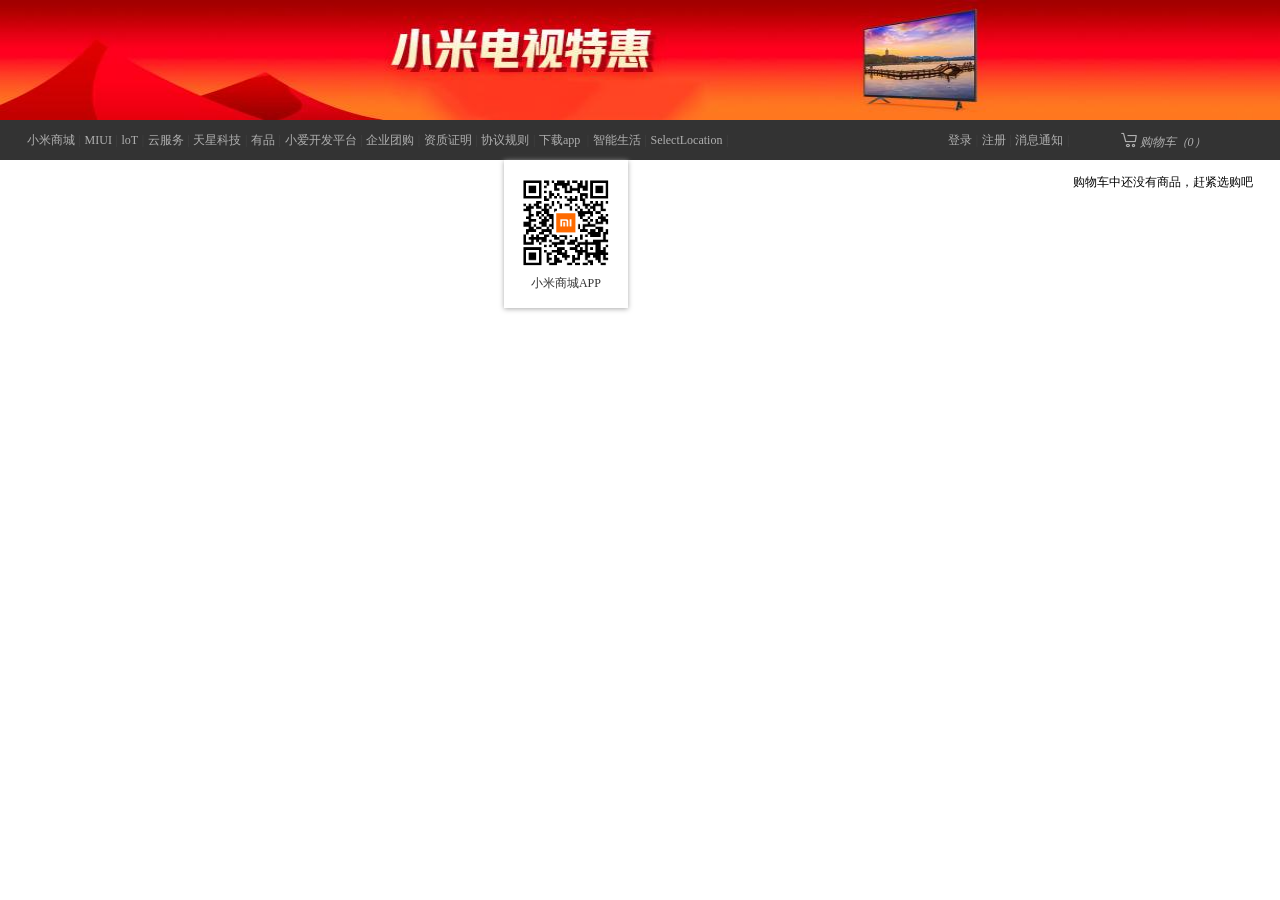
==== 02_black_guide/index.html @ b4f6822d "first commit: 小米官网首页顶部广告部分完成" ====
<!DOCTYPE html>
<html lang="en">
<head>
    <meta charset="UTF-8">
    <meta name="viewport" content="width=device-width, initial-scale=1.0">
    <title>Document</title>
    <link rel="stylesheet" href="./css/reset.css">
    <link rel="stylesheet" href="./css/mi.css">
    <link rel="stylesheet" href="./css/iconfont/iconfont.css">
</head>
<body>
    
    <!-- 顶部广告 start-->
     <div class="header">
        <a href="#">
            <img src="./images/top.jpg" alt="ad">

        </a>
     </div>
    <!-- 顶部广告 start-->

    <!-- 黑色导览 start-->
     <div class="black-nav">
        <div class="wrap">
            <ul class="black-nav-left">
                <li><a href="#">小米商城</a><span>|</span></li>
                <li><a href="#">MIUI</a><span>|</span></li>
                <li><a href="#">loT</a><span>|</span></li>
                <li><a href="#">云服务</a><span>|</span></li>
                <li><a href="#">天星科技</a><span>|</span></li>
                <li><a href="#">有品</a><span>|</span></li>
                <li><a href="#">小爱开发平台</a><span>|</span></li>
                <li><a href="#">企业团购</a><span>|</span></li>
                <li><a href="#">资质证明</a><span>|</span></li>
                <li><a href="#">协议规则</a><span>|</span></li>
                <li>
                    <a href="#">下载app</a>
                    <span>|</span>
                    <div class="download">
                        <img src="./images/download.png" alt="">
                        <!-- div：盒子，独占一行，用来布局
                        p：段落，独占一行，用来放文字段落
                        span：行内文字，不换行，用来包裹一小段文字-->
                        <p>小米商城APP</p>
                    </div>
                    <div class="stri"></div>
                </li>
                <li><a href="#">智能生活</a><span>|</span></li>
                <li><a href="#">SelectLocation</a><span>|</span></li>
            </ul>
            <ul class="black-nav-right">
                <li><a href="#">登录</a><span>|</span></li>
                <li><a href="#">注册</a><span>|</span></li>
                <li><a href="#">消息通知</a><span>|</span></li>
                <li class="cart">
                    <a href="#">
                        <!-- <i> 1.斜体 2.放图标 -->
                        <i class="iconfont">&#xe607;</i>
                        <i>购物车（0）</i>
                        
                    </a>
                    <div class="cart-list">
                        购物车中还没有商品，赶紧选购吧
                    </div>
                </li>
            </ul>
        </div>
     </div>

</body>
</html>
---- 02_black_guide/css/mi.css ----
/* 顶部广告 start */
.header{
    width:100%;
    height: 120px;
    overflow: hidden; /*将图片超出规定范围的部分隐藏*/
    position: relative;
    background-color: #f00;
}

/*
面试常见的css问题:
    内容居中问题:一个大盒子中有个小盒子，如何让小盒子在大盒子中垂直和水平居中?
    1.弹性盒子模型
    2.定位
    3.表格
*/

/*图片的居中*/
.header img{
    height: 120px;
    width: 100%;
    position: absolute;
    left: 50%;
    transform: translateX(-50%);

}
/* 顶部广告 end */

/*黑色导览 start*/
.black-nav{
    width: 100%;
    height: 40px;
    line-height: 40px; /*文字垂直居中*/
    background-color: #333;
    font-size: 12px;
}

.black-nav .wrap{
    width: 1226px;
    margin: 0 auto;
}

.black-nav .wrap .black-nav-left{
    float: left;
}

.black-nav .wrap .black-nav-right{
    float: right;
}

.black-nav .wrap li{
    position: relative;
    float: left;
}
.black-nav .wrap a{
    color: #b0b0b0;
}

.black-nav .wrap li span{
    color: #424242;
    margin: 0 3.6px;
}

.download{
    width: 124px;
    height: 148px;
    background:#fff;
    box-shadow: 0 1px 5px #aaa;
    position: absolute;
    top: 40px;
    left: 50%;
    margin-left: -62px;
    overflow: hidden;
}

.download img{
    width: 90px;
    margin: 18px auto 0;
}

.download p{
    color: #333;
    font-size: 12px;
    line-height: 30px;
}

/*黑色导览 end*/
---- 02_black_guide/css/iconfont/iconfont.css ----
@font-face {font-family: "iconfont";
  src: url('iconfont.eot?t=1561534862311'); /* IE9 */
  src: url('iconfont.eot?t=1561534862311#iefix') format('embedded-opentype'), /* IE6-IE8 */
  url('[data-uri]') format('woff2'),
  url('iconfont.woff?t=1561534862311') format('woff'),
  url('iconfont.ttf?t=1561534862311') format('truetype'), /* chrome, firefox, opera, Safari, Android, iOS 4.2+ */
  url('iconfont.svg?t=1561534862311#iconfont') format('svg'); /* iOS 4.1- */
}

.iconfont {
  font-family: "iconfont" !important;
  font-size: 16px;
  font-style: normal;
  -webkit-font-smoothing: antialiased;
  -moz-osx-font-smoothing: grayscale;
}

.icon-F:before {
  content: "\f003d";
}

.icon-15tianwuliyoutuihuo:before {
  content: "\e606";
}

.icon-iconfonticonfonti2copycopy:before {
  content: "\e62e";
}

.icon-jiantouarrowhead7:before {
  content: "\e6bc";
}

.icon-bofangsanjiaoxing:before {
  content: "\e769";
}

.icon-dingwei1:before {
  content: "\e617";
}

.icon-youjiantou:before {
  content: "\e619";
}

.icon-7tianwuliyoutuihuo:before {
  content: "\e60e";
}

.icon-sanjiaoxing:before {
  content: "\e620";
}

.icon-buoumaotubiao46:before {
  content: "\e629";
}

.icon-tel:before {
  content: "\e641";
}

.icon-fangdajing:before {
  content: "\e63d";
}

.icon-my_icon:before {
  content: "\e65d";
}

.icon-fanhuidingbu:before {
  content: "\e623";
}

.icon-erji:before {
  content: "\e605";
}

.icon-shoujidaoshouji:before {
  content: "\e64a";
}

.icon-gifs:before {
  content: "\e624";
}

.icon-jiantou:before {
  content: "\e621";
}

.icon-duihua:before {
  content: "\e710";
}

.icon-dianhuaqia:before {
  content: "\e733";
}

.icon-chongzhi:before {
  content: "\e65c";
}

.icon-shouji:before {
  content: "\e525";
}

.icon-gouwuche:before {
  content: "\e607";
}

.icon-youjiantou1:before {
  content: "\e658";
}

.icon-present:before {
  content: "\e611";
}
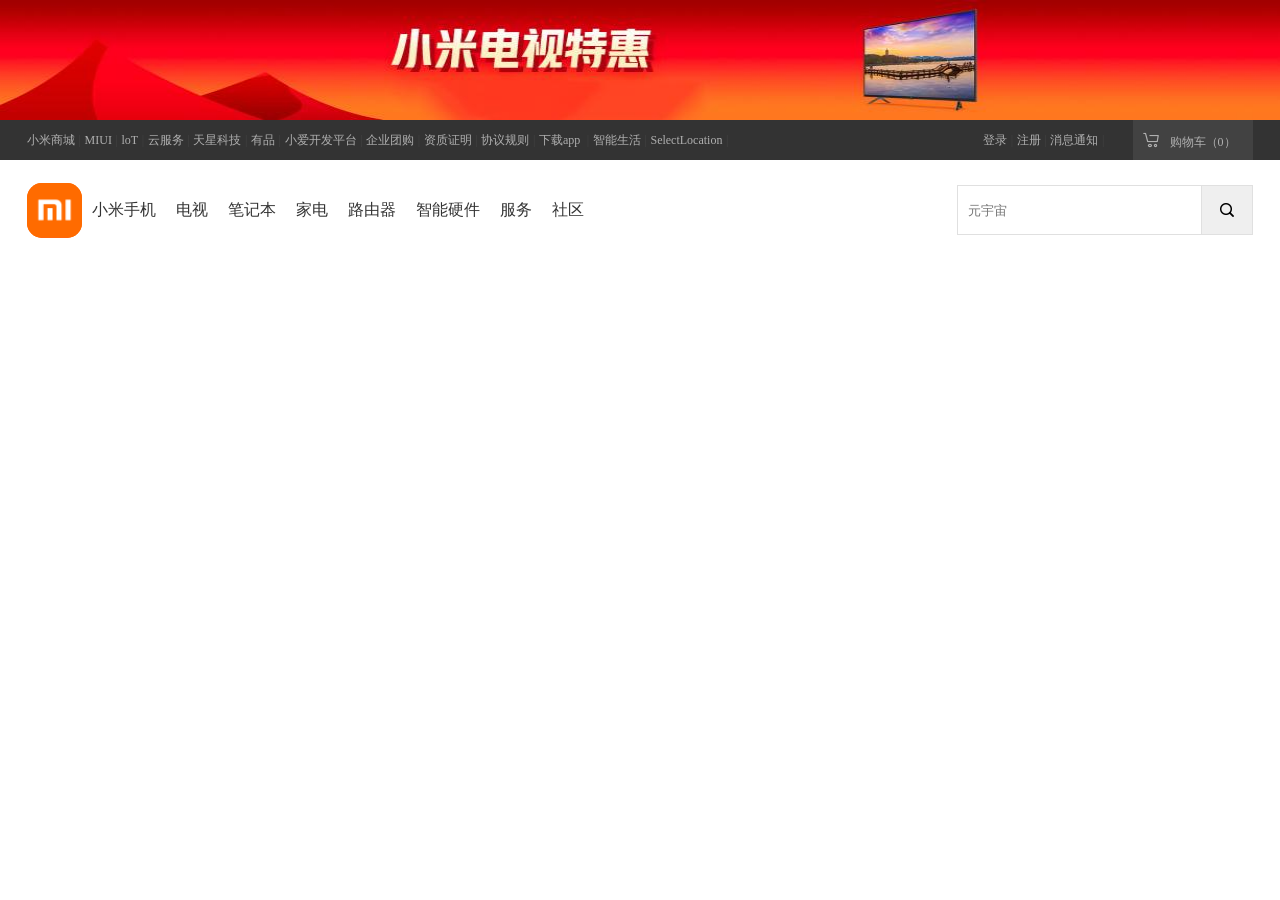
==== commit be3e9434: "加入黑色和白色导航" ====
--- a/02_black_guide/index.html
+++ b/02_black_guide/index.html
@@ -66,6 +66,33 @@
             </ul>
         </div>
      </div>
+    <!-- 黑色导览end -->
 
+    <!-- 白色导航start -->
+    <div class="white-nav">
+        <div class="wrap">
+            <div class="logo">
+                <img src="./images/logo.png" alt="mi-home" class="mi-home">
+                <img src="./images/logo-footer.png" alt="mi-logo" class="mi-logo">
+            </div>
+            <div class="nav-bar">
+                <ul>
+                    <li><a href="#">小米手机</a></li>
+                    <li><a href="#">电视</a></li>
+                    <li><a href="#">笔记本</a></li>
+                    <li><a href="#">家电</a></li>
+                    <li><a href="#">路由器</a></li>
+                    <li><a href="#">智能硬件</a></li>
+                    <li><a href="#">服务</a></li>
+                    <li><a href="#">社区</a></li>
+                </ul>
+            </div>
+            <div class="search">
+                <input type="text" placeholder="元宇宙">
+                <button class="iconfont">&#xe63d;</button>
+            </div>
+        </div>
+    </div>
+    <!-- 白色导航end -->
 </body>
 </html>
--- a/02_black_guide/css/mi.css
+++ b/02_black_guide/css/mi.css
@@ -35,7 +35,7 @@
     font-size: 12px;
 }
 
-.black-nav .wrap{
+.wrap{
     width: 1226px;
     margin: 0 auto;
 }
@@ -63,7 +63,7 @@
 
 .download{
     width: 124px;
-    height: 148px;
+    height: 0px;
     background:#fff;
     box-shadow: 0 1px 5px #aaa;
     position: absolute;
@@ -84,4 +84,183 @@
     line-height: 30px;
 }
 
-/*黑色导览 end*/+.black-nav-left li:hover>.download{
+    /* hover 鼠标放上去的时候
+    > 直接子元素 */
+     height: 148px;
+
+}
+
+.stri{
+    width: 0;
+    height: 0;
+    border-bottom: 8px solid #fff;
+    border-left: 8px solid transparent;
+    border-right: 8px solid transparent;
+    position: absolute;
+    bottom: 0;
+    left: 50%;
+    margin-left: -8px;
+    display: none;
+}
+
+.black-nav-left>li:hover>.stri{
+    /*
+    1. 只选 亲儿子 .black-nav-left > li { }
+    2. 只选 孙子 .black-nav-left > li > li { }
+    3. 儿子 + 孙子 全都选 .black-nav-left li { }
+    */
+    display: block;
+
+}
+
+.cart{
+    width: 120px;
+    height: 40px;
+    background-color: #424242;
+    margin-left: 25px;
+    position: relative;
+
+}
+
+.cart:hover{
+    background: #fff;
+
+}
+
+.cart:hover>a{
+    color: #ff6700;
+
+}
+
+/* 修改“购物车”字体为垂直 */
+.cart i{
+    font-style: normal;
+    margin-right: 8px;
+}
+
+.cart-list{
+    width: 361px;
+    height: 0;
+    background: #fff;
+    box-shadow: 0 2px 10px rgba(0,0,0,0.15);
+    position: absolute;
+    right: 0;
+    top: 40px;
+    color: #424242;
+    overflow: hidden;
+    line-height: 100px;
+    /* display: none; */
+
+}
+
+.cart:hover>.cart-list{
+    /* hover 鼠标放上去的时候
+    > 直接子元素 */
+     height: 100px;
+     /* display: block; */
+
+}
+
+/*黑色导览 end*/
+
+/* 白色导航 start */
+.white-nav{
+    width: 100%;
+    height: 100px;
+    background-color: #fff;
+}
+
+.logo{
+    width: 55px;
+    height: 55px;
+    background-color: #ff6700;
+    float: left;
+    margin-top: 22.5px;
+    overflow: hidden;
+    position: relative;
+    border-radius: 15px;
+}
+
+.logo>img{
+    width: 100%;
+    height: 100%;
+    position: absolute;
+    top: 0;
+    /*transition = 让 CSS 变化有平滑动画*/
+    transition: all 0.2s;
+}
+
+.mi-home{
+    left: -55px;
+}
+
+.mi-logo{
+    left: 0;
+}
+
+.logo:hover>.mi-home{
+    left: 0px;
+}
+
+.logo:hover>.mi-logo{
+    left: 55px;
+}
+
+.nav-bar{
+    width: 875px;
+    height: 100px;
+    line-height: 100px;
+    float: left;
+}
+
+.nav-bar li{
+    float: left;
+}
+
+.nav-bar li a{
+    color: #333;
+    padding: 0 10px;
+}
+
+.nav-bar li a:hover{
+    color: #ff6700;
+}
+
+.search{
+    width: 296px;
+    height: 100px;
+    float: right;
+}
+
+.search input{
+    width: 244px;
+    height: 50px;
+    float: left;
+    /* 给 input 搜索框加一圈 1px 粗、实线、浅灰色的边框 */
+    border: 1px solid #e0e0e0;
+    /* box-sizing: border-box 让边框不撑大盒子，保证宽度精准*/
+    /* content-box  宽度 = 内容宽度   边框、内边距 都往外撑，会让盒子变大
+    border-box  宽度 = 内容 + 内边距 + 边框    全部包在一起 盒子永远不会被撑大*/
+    box-sizing: border-box;
+    margin-top: 25px;
+    padding: 0 10px;
+    border-right: 0;
+    /* 选中输入框后没有黑色边框 */
+    outline: none;
+}
+
+.search button{
+    width: 52px;
+    height: 50px;
+    float: right;
+    border: 1px solid #e0e0e0;
+    margin-top: 25px;
+}
+
+.search button:hover{
+    background-color: #ff6700;
+    color: #fff;
+}
+
+/* 白色导航 start */
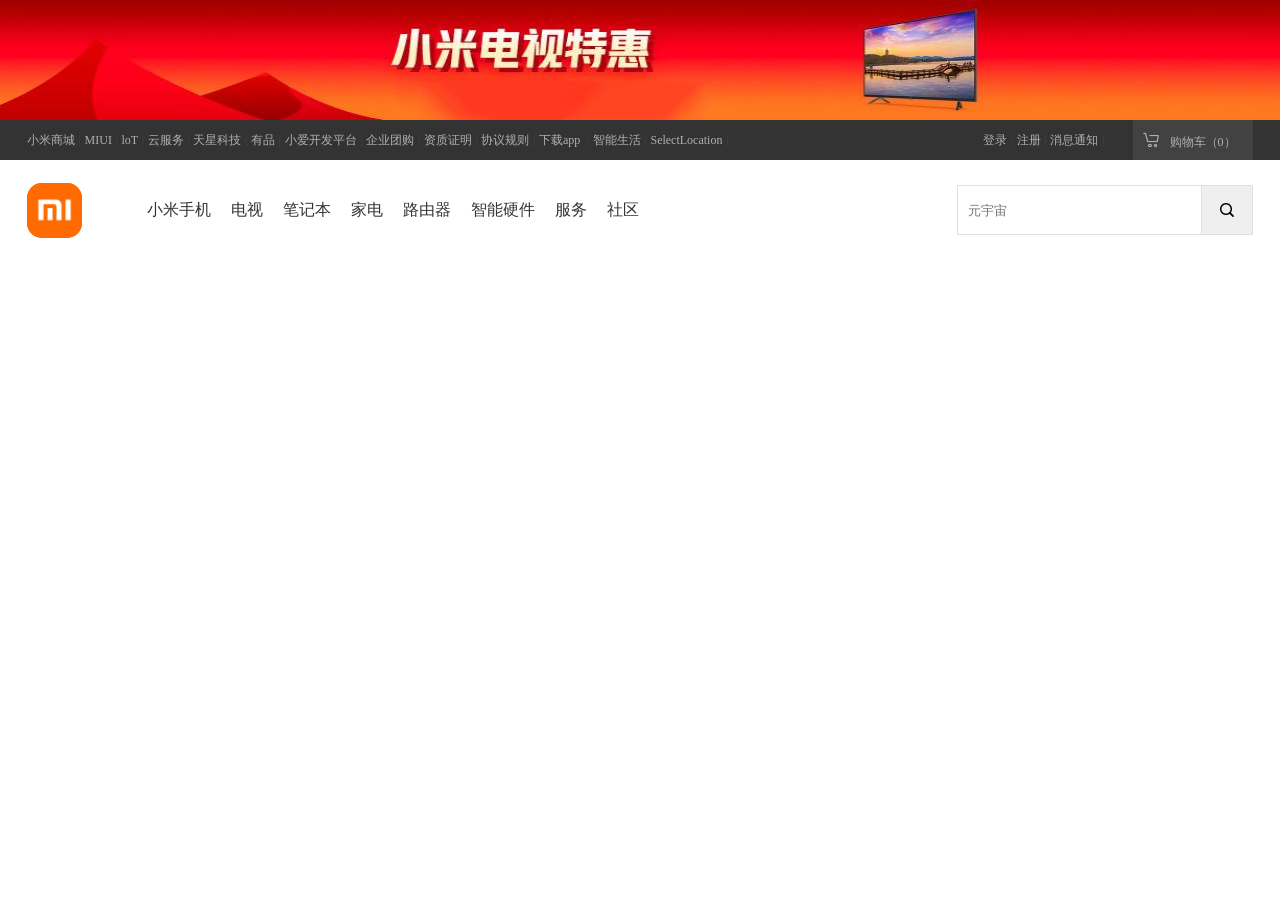
==== commit 90e76939: "新增白色导航滑动门" ====
--- a/02_black_guide/index.html
+++ b/02_black_guide/index.html
@@ -77,7 +77,51 @@
             </div>
             <div class="nav-bar">
                 <ul>
-                    <li><a href="#">小米手机</a></li>
+                    <li>
+                        <a href="#">小米手机</a>
+                        <div class="nav-bar-list">
+                            <div class="wrap">
+                                <ul>
+                                    <li>
+                                        <a href="#">
+                                            <div class="img-box">
+                                                <img src="./images/phone.jpg" alt="">
+                                            </div>
+                                            <p class="name">小米10至尊纪念版</p>
+                                            <p class="price">5200元</p>
+                                        </a>
+                                    </li>
+                                    <li>
+                                        <a href="#">
+                                            <div class="img-box">
+                                                <img src="./images/phone.jpg" alt="">
+                                            </div>
+                                            <p class="name">小米10至尊纪念版</p>
+                                            <p class="price">5200元</p>
+                                        </a>
+                                    </li>
+                                    <li>
+                                        <a href="#">
+                                            <div class="img-box">
+                                                <img src="./images/phone.jpg" alt="">
+                                            </div>
+                                            <p class="name">小米10至尊纪念版</p>
+                                            <p class="price">5200元</p>
+                                        </a>
+                                    </li>
+                                    <li>
+                                        <a href="#">
+                                            <div class="img-box">
+                                                <img src="./images/phone.jpg" alt="">
+                                            </div>
+                                            <p class="name">小米10至尊纪念版</p>
+                                            <p class="price">5200元</p>
+                                        </a>
+                                    </li>
+                                </ul>
+                            </div>
+                        </div>
+                    </li>
                     <li><a href="#">电视</a></li>
                     <li><a href="#">笔记本</a></li>
                     <li><a href="#">家电</a></li>
@@ -94,5 +138,7 @@
         </div>
     </div>
     <!-- 白色导航end -->
+
+
 </body>
 </html>
--- a/02_black_guide/css/mi.css
+++ b/02_black_guide/css/mi.css
@@ -169,6 +169,7 @@
     width: 100%;
     height: 100px;
     background-color: #fff;
+    position: relative;
 }
 
 .logo{
@@ -208,10 +209,11 @@
 }
 
 .nav-bar{
-    width: 875px;
+    width: 820px;
     height: 100px;
     line-height: 100px;
     float: left;
+    margin-left: 55px;
 }
 
 .nav-bar li{
@@ -263,4 +265,40 @@
     color: #fff;
 }
 
+.nav-bar-list{
+    width: 100%;
+    height: 229px;
+    background: #fff;
+    border-top: 1px solid #eee;
+    /* 水平偏移 | 垂直偏移 | 模糊程度 | 颜色 */
+    box-shadow: 0 3px 4px rgba(0,0,0,0.1);
+    position: absolute;
+    left: 0;
+    top: 100px;
+    display: none;
+}
+
+.nav-bar li:hover>.nav-bar-list{
+    display: block;
+}
+
+.nav-bar-list li{
+    line-height: normal;
+    border-right: 1px solid #eee;
+}
+
+.nav-bar-list .name{
+    font-size: 12px;
+    color: #333;
+}
+
+.nav-bar-list .price{
+    font-size: 12px;
+    color: #ff6700;
+}
+
+.nav-bar-list .img-box img{
+    height: 150px;
+}
+
 /* 白色导航 start */
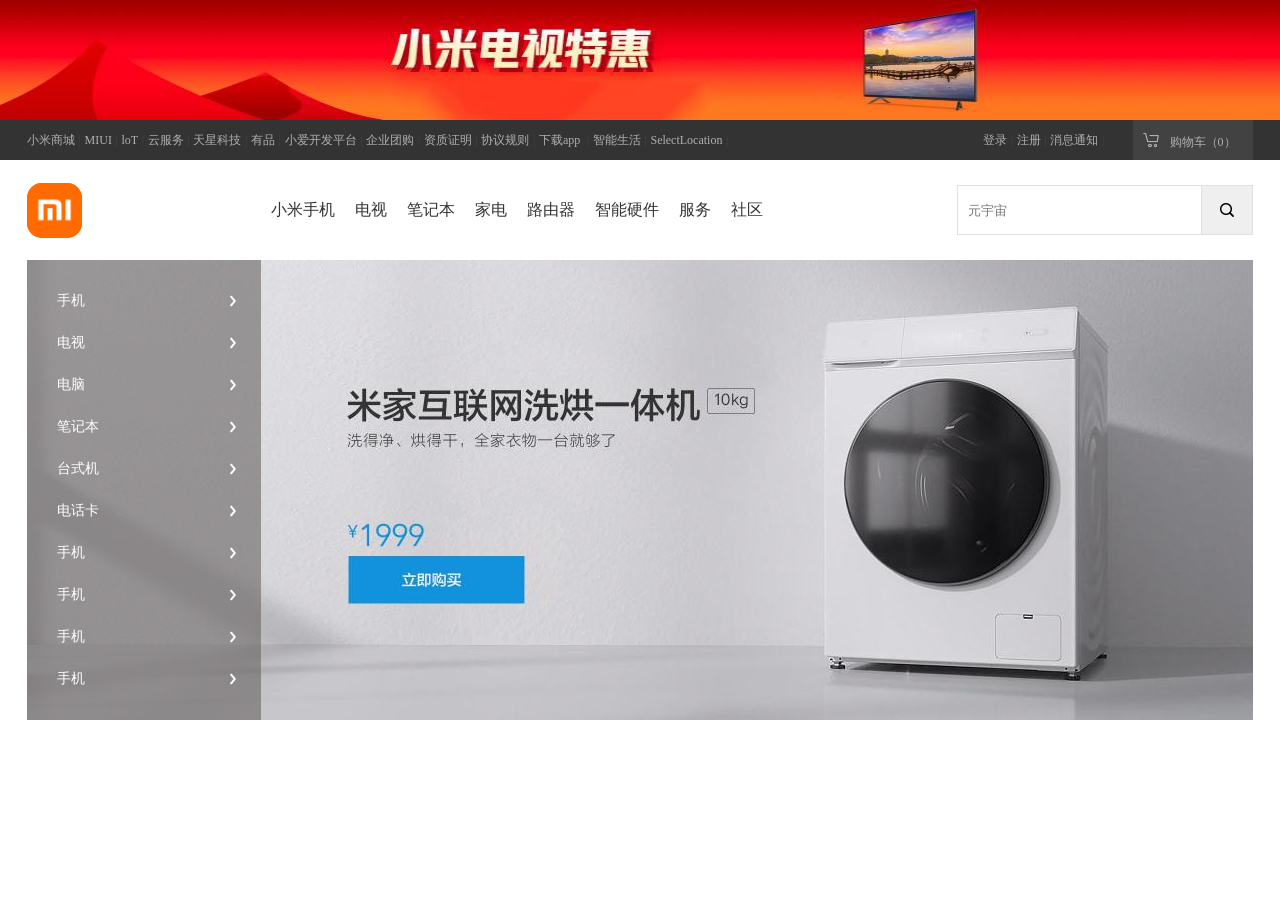
==== commit 64f5ca4e: "新增banner模块" ====
--- a/02_black_guide/index.html
+++ b/02_black_guide/index.html
@@ -139,6 +139,69 @@
     </div>
     <!-- 白色导航end -->
 
+    <!-- Banner start -->
+     <div class="banner">
+        <div class="wrap">
+            <img class="banner-img" src="./images/banner.jpg" alt="">
+            <div class="slide">
+                <ul>
+                    <li>
+                        <a href="#">手机<i class="iconfont">&#xe621</i></a>
+                        <div class="slide-list">
+                            <ul>
+                                <li>
+                                    <a href="#">
+                                        <img src="./images/phone.jpg" alt="">
+                                        <span>小米手机至尊版</span>
+                                    </a>
+                                </li>
+                                <li>
+                                    <a href="#">
+                                        <img src="./images/phone.jpg" alt="">
+                                        <span>小米手机至尊版</span>
+                                    </a>
+                                </li>
+                                <li>
+                                    <a href="#">
+                                        <img src="./images/phone.jpg" alt="">
+                                        <span>小米手机至尊版</span>
+                                    </a>
+                                </li>
+                                <li>
+                                    <a href="#">
+                                        <img src="./images/phone.jpg" alt="">
+                                        <span>小米手机至尊版</span>
+                                    </a>
+                                </li>
+                                <li>
+                                    <a href="#">
+                                        <img src="./images/phone.jpg" alt="">
+                                        <span>小米手机至尊版</span>
+                                    </a>
+                                </li>
+                                <li>
+                                    <a href="#">
+                                        <img src="./images/phone.jpg" alt="">
+                                        <span>小米手机至尊版</span>
+                                    </a>
+                                </li>
+                            </ul>
+                        </div>
+                    </li>
+                    <li><a href="#">电视<i class="iconfont">&#xe621</i></a></li>
+                    <li><a href="#">电脑<i class="iconfont">&#xe621</i></a></li>
+                    <li><a href="#">笔记本<i class="iconfont">&#xe621</i></a></li>
+                    <li><a href="#">台式机<i class="iconfont">&#xe621</i></a></li>
+                    <li><a href="#">电话卡<i class="iconfont">&#xe621</i></a></li>
+                    <li><a href="#">手机<i class="iconfont">&#xe621</i></a></li>
+                    <li><a href="#">手机<i class="iconfont">&#xe621</i></a></li>
+                    <li><a href="#">手机<i class="iconfont">&#xe621</i></a></li>
+                    <li><a href="#">手机<i class="iconfont">&#xe621</i></a></li>
+                </ul>
+            </div>
+        </div>
+     </div>
+    <!-- Banner end -->
 
 </body>
 </html>
--- a/02_black_guide/css/mi.css
+++ b/02_black_guide/css/mi.css
@@ -213,7 +213,8 @@
     height: 100px;
     line-height: 100px;
     float: left;
-    margin-left: 55px;
+    padding-left: 179px;
+    box-sizing: border-box;
 }
 
 .nav-bar li{
@@ -301,4 +302,97 @@
     height: 150px;
 }
 
-/* 白色导航 start */+/* 白色导航 end */
+
+/* banner start */
+.banner{
+    width: 100%;
+    height: 460px;
+}
+
+.banner-img{
+    width: 100%;
+
+}
+
+.banner>.wrap{
+    position: relative;
+}
+
+.slide{
+    width: 234px;
+    height: 420px;
+    padding: 20px 0;
+    background-color: rgba(105,101,101,0.6);
+    position: absolute;
+    left: 0;
+    top: 0;
+}
+
+.slide>ul>li{
+    height: 42px;
+    line-height: 42px;
+    text-align: left;
+    padding-left: 30px;
+    font-size: 14px;
+}
+
+.slide>ul>li>a{
+    color: #fff;
+}
+
+.slide i{
+    float: right;
+    padding-right: 20px;
+}
+
+.slide>ul>li:hover{
+    background-color: #ff6700;
+}
+
+.slide-list{
+    width: 994px;
+    height: 460px;
+    background-color: #fff;
+    border: 1px solid #e0e0e0;
+    border-left: none;
+    box-sizing: border-box;
+    box-shadow: 0 8px 16px rgba(0,0,0,0.18);
+    position: absolute;
+    top: 0;
+    left: 234px;
+    display: none;
+}
+
+.slide>ul>li:hover>.slide-list{
+    display: block;
+}
+
+.slide-list>ul{
+    width: 100%;
+}
+
+.slide-list ul li{
+    width: 240px;
+    height: 76px;
+    float: left;
+    padding: 18px 0 18px 20px;
+    box-sizing: border-box;
+
+}
+
+.slide-list img{
+    width: 40px;
+    margin-right: 10px;
+}
+
+.slide-list span{
+    color: #333;
+    font-size: 14px;
+}
+
+.slide-list li:hover span{
+    color: #ff6700;
+}
+
+/* banner end */
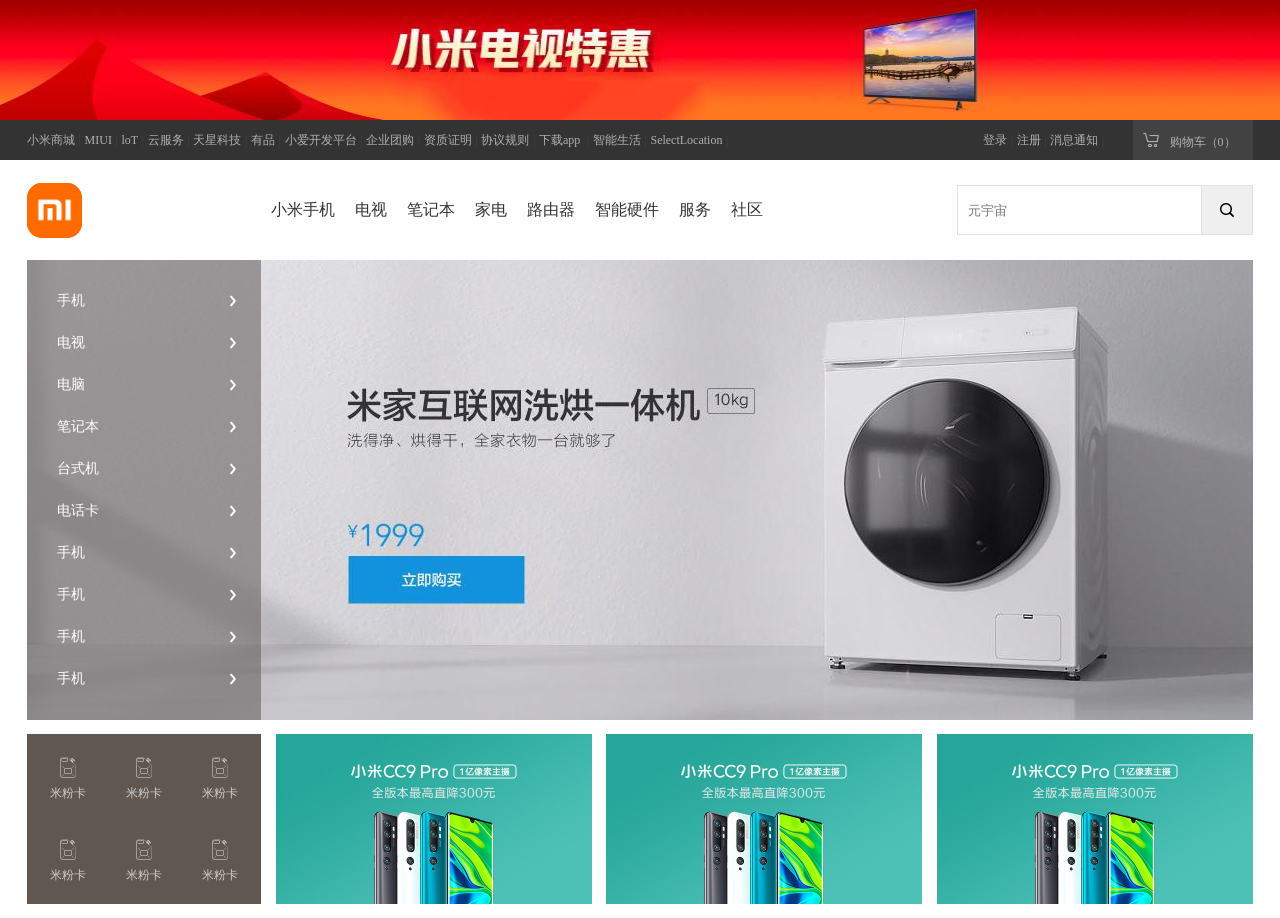
==== commit cff2080d: "新增广告模块" ====
--- a/02_black_guide/index.html
+++ b/02_black_guide/index.html
@@ -3,7 +3,7 @@
 <head>
     <meta charset="UTF-8">
     <meta name="viewport" content="width=device-width, initial-scale=1.0">
-    <title>Document</title>
+    <title>Xiaomi</title>
     <link rel="stylesheet" href="./css/reset.css">
     <link rel="stylesheet" href="./css/mi.css">
     <link rel="stylesheet" href="./css/iconfont/iconfont.css">
@@ -203,5 +203,61 @@
      </div>
     <!-- Banner end -->
 
+    <!-- 广告 start -->
+     <div class="ad">
+        <div class="wrap">
+            <div class="ad-aside">
+                <ul>
+                    <li>
+                        <a href="#">
+                            <i class="iconfont">&#xe733;</i>
+                            <p>米粉卡</p>
+                        </a>
+                    </li>
+                    <li>
+                        <a href="#">
+                            <i class="iconfont">&#xe733;</i>
+                            <p>米粉卡</p>
+                        </a>
+                    </li>
+                    <li>
+                        <a href="#">
+                            <i class="iconfont">&#xe733;</i>
+                            <p>米粉卡</p>
+                        </a>
+                    </li>
+                    <li>
+                        <a href="#">
+                            <i class="iconfont">&#xe733;</i>
+                            <p>米粉卡</p>
+                        </a>
+                    </li>
+                    <li>
+                        <a href="#">
+                            <i class="iconfont">&#xe733;</i>
+                            <p>米粉卡</p>
+                        </a>
+                    </li>
+                    <li>
+                        <a href="#">
+                            <i class="iconfont">&#xe733;</i>
+                            <p>米粉卡</p>
+                        </a>
+                    </li>
+                </ul>
+            </div>
+            <div class="ad-img">
+                <a href="#"><img src="./images/ad.jpg" alt=""></a>
+            </div>
+            <div class="ad-img">
+                <a href="#"><img src="./images/ad.jpg" alt=""></a>
+            </div>
+            <div class="ad-img">
+                <a href="#"><img src="./images/ad.jpg" alt=""></a>
+            </div>
+        </div>
+     </div>
+    <!-- 广告 end -->
+
 </body>
 </html>
--- a/02_black_guide/css/mi.css
+++ b/02_black_guide/css/mi.css
@@ -395,4 +395,55 @@
     color: #ff6700;
 }
 
-/* banner end */+/* banner end */
+
+/* 广告 start */
+.ad{
+    width: 100%;
+    height: 170px;
+    padding: 14px 0;
+    background-color: #fff;
+}
+.ad-aside{
+    width: 234px;
+    height: 170px;
+    background-color: #5f5750;
+    padding: 3px;
+    box-sizing: border-box;
+    font-size: 12px;
+    float: left;
+}
+.ad-aside li{
+    float: left;
+    width: 76px;
+    height: 82px;
+    padding-top: 18px;
+    box-sizing: border-box;
+    opacity: 0.7;
+}
+.ad-aside i{
+    font-size: 24px;
+    margin-bottom: 4px;
+    display: block;
+    color: #fff;
+}
+.ad-aside p{
+    color: #fff;
+
+}
+
+.ad-aside li:hover{
+    opacity: 1;
+}
+
+.ad-img{
+    width: 316px;
+    height: 170px;
+    margin-left: 14.6px;
+    float: left;
+}
+.ad-img img{
+    width: 100%;
+}
+
+/* 广告 end */
